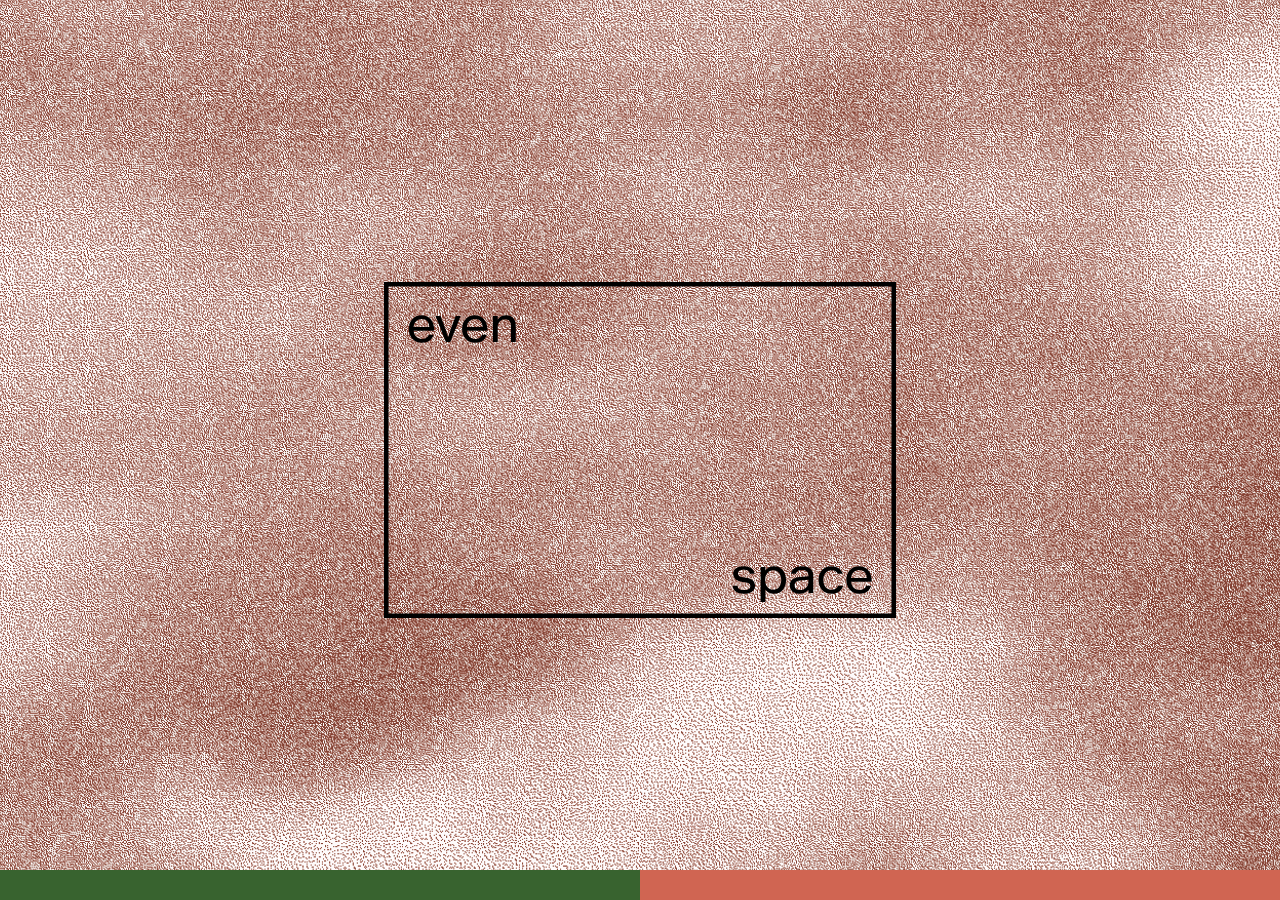
==== index.html @ e9516ac8 "Add IG link" ====
<!DOCTYPE html>
<html lang="en">
<head>
	<meta charset="UTF-8">
	<meta name="viewport" content="width=device-width, initial-scale=1.0">
	<script src="https://ajax.googleapis.com/ajax/libs/jquery/1.11.0/jquery.min.js"></script>
	<script src="parallax.min.js"></script>
	<link rel="stylesheet" href="style.css" />
	<link rel="icon" type="image/png" href="favicon.png" />
	<title>Even Space</title>
</head>
<body>

<div id="site_wrap">

	<section id="main_body">
		<div class="logo">
			<svg width="600" height="394" viewBox="0 0 600 394" fill="none" xmlns="http://www.w3.org/2000/svg">
<g clip-path="url(#clip0_1_125)">
<path d="M600 394H0V0H600V394ZM5.29412 388.707H594.706V5.29254H5.29412V388.707Z" fill="black"/>
<path d="M410.348 99.9493C410.333 99.9026 410.317 99.8637 410.301 99.8248C410.317 99.817 410.325 99.8092 410.34 99.7936C410.371 99.8403 410.403 99.8948 410.434 99.9415C410.403 99.9415 410.379 99.9415 410.348 99.9493Z" fill="#525252"/>
<path d="M405.303 323.653C405.303 323.653 405.311 323.685 405.311 323.701C405.311 323.701 405.303 323.709 405.295 323.717C405.295 323.701 405.287 323.685 405.279 323.669C405.279 323.669 405.295 323.661 405.295 323.653" fill="black"/>
<path d="M133.243 39.988H127.595V70.5671H133.243V53.2193C133.243 47.0447 137.066 43.8104 141.772 43.8104C146.713 43.8104 148.772 46.4566 148.772 51.4552V70.5671H154.419V50.8671C154.419 43.2223 150.301 39.1059 143.243 39.1059C139.125 39.1059 135.301 40.8701 133.243 44.1044V39.988ZM106.507 43.5163C112.39 43.5163 115.331 47.6328 115.566 52.9253H97.1544C97.3897 47.9268 100.625 43.5163 106.507 43.5163ZM114.566 62.0402C114.154 64.1573 111.743 67.0388 106.801 67.0388C100.919 67.0388 97.3897 62.3343 97.1544 57.3358H121.213V56.7477C121.213 54.1602 120.919 51.5728 120.213 49.3381C118.272 43.2223 113.86 39.1059 106.507 39.1059C97.3897 39.1059 91.5073 46.1626 91.5073 55.2775C91.5073 64.3925 97.3896 71.4492 106.801 71.4492C114.448 71.4492 119.272 67.0976 120.625 62.0402H114.566ZM72.4706 70.5671H77.7647L89.8235 39.988H83.9411L78.7058 53.925C77.4117 57.3358 76.1764 61.4522 75.2353 64.6865H75C74.0588 61.4522 72.8235 57.3358 71.5294 53.925L66.2941 39.988H60.4118L72.4706 70.5671ZM44.1029 43.5163C49.9853 43.5163 52.9265 47.6328 53.1618 52.9253H34.75C34.9853 47.9268 38.2206 43.5163 44.1029 43.5163ZM52.1618 62.0402C51.75 64.1573 49.3382 67.0388 44.3971 67.0388C38.5147 67.0388 34.9853 62.3343 34.75 57.3358H58.8088V56.7477C58.8088 54.1602 58.5147 51.5728 57.8088 49.3381C55.8676 43.2223 51.4559 39.1059 44.1029 39.1059C34.9853 39.1059 29.103 46.1626 29.103 55.2775C29.103 64.3925 34.9853 71.4492 44.3971 71.4492C52.0441 71.4492 56.8676 67.0976 58.2206 62.0402H52.1618Z" fill="black"/>
<path d="M556.809 337.546C562.691 337.546 565.632 341.663 565.867 346.955H547.456C547.691 341.957 550.926 337.546 556.809 337.546ZM564.867 356.07C564.456 358.187 562.044 361.069 557.103 361.069C551.22 361.069 547.691 356.364 547.456 351.366H571.514V350.778C571.514 348.19 571.22 345.603 570.514 343.368C568.573 337.252 564.161 333.136 556.809 333.136C547.691 333.136 541.809 340.193 541.809 349.308C541.809 358.422 547.691 365.479 557.103 365.479C564.75 365.479 569.573 361.127 570.926 356.07H564.867ZM532.132 356.07C530.956 358.893 528.603 360.775 524.544 360.775C517.779 360.775 514.897 355.482 514.897 349.308C514.897 343.133 517.779 337.84 524.544 337.84C528.25 337.84 530.603 339.605 531.661 341.957H537.779C535.779 336.664 531.426 333.136 524.544 333.136C514.838 333.136 509.25 340.193 509.25 349.308C509.25 358.422 514.838 365.479 524.544 365.479C531.779 365.479 536.367 361.716 538.073 356.07H532.132ZM482.845 341.957C483.139 339.311 485.551 337.546 490.022 337.546C495.61 337.546 497.375 340.193 497.375 344.309V344.897L486.787 345.779C479.14 346.426 475.551 350.19 475.551 355.482C475.551 362.245 480.845 365.479 487.081 365.479C492.081 365.479 495.61 363.127 497.375 360.775V364.597H503.022V344.309C503.022 341.839 502.492 339.722 501.551 338.134C499.375 334.488 495.081 333.136 490.022 333.136C481.728 333.136 477.61 337.076 477.022 341.957H482.845ZM487.669 361.069C484.139 361.069 481.198 359.599 481.198 355.482C481.198 352.248 483.257 350.248 487.375 349.896L497.375 349.013V351.366C497.375 357.54 492.963 361.069 487.669 361.069ZM446.985 334.018H441.338V375.182H446.985V360.481C448.75 363.421 452.279 365.479 456.985 365.479C466.162 365.479 471.162 358.128 471.162 349.308C471.162 340.487 466.162 333.136 456.985 333.136C452.279 333.136 448.75 335.194 446.985 338.134V334.018ZM446.691 349.308C446.691 343.133 449.926 337.84 456.103 337.84C462.279 337.84 465.514 342.839 465.514 349.308C465.514 355.776 462.279 360.775 456.103 360.775C449.926 360.775 446.691 355.482 446.691 349.308ZM422.89 352.071C426.595 352.601 429.243 353.306 429.243 356.541C429.243 359.363 426.713 361.127 421.89 361.127C417.066 361.127 414.478 359.54 414.36 356.07H408.654C408.831 361.48 413.478 365.479 421.89 365.479C430.301 365.479 434.831 361.716 434.831 356.07C434.831 349.484 430.007 347.485 423.948 346.602L421.125 346.191C417.242 345.603 414.831 344.662 414.831 341.663C414.831 339.31 416.89 337.429 421.772 337.429C426.301 337.429 428.595 339.311 428.713 341.957H434.242C434.007 337.782 430.301 333.136 421.89 333.136C413.478 333.136 409.243 336.899 409.243 342.133C409.243 348.014 413.831 350.719 420.125 351.66L422.89 352.071Z" fill="black"/>
</g>
<defs>
<clipPath id="clip0_1_125">
<rect width="600" height="394" fill="white"/>
</clipPath>
</defs>
</svg>

		</div>

<div id="pattern_grey" class="pattern"></div>
<div id="pattern_red" class="pattern"></div>
	</section>

	<section id="text_section">
		<div class="container">
			<div class="top">
				<p><i>Even Space</i> is an architectural design practice that merges a personal, collaborative approach to design with open-ended creative exploration. <i>Even Space</i> uses its experience, methodology, and warmth to guide clients through design problems: creating unique and rewarding outcomes, seeing each project as an opportunity to create an unexpected result.</p>
				<p>For project inquiries or just to say hello, please drop us a note at <a href="info@evenspace.com">info@evenspace.com</a>.</p>
			</div>
			<div class="bottom">
				<div>
					<p>Even Space Studio<br/>478 25th Street<br/>Oakland, CA 94612</p>
				</div>
				<div>
					<p><a href="https://www.instagram.com/even.space/" target="_blank">Instagram</a></p>
				</div>
			</div>
		</div>
	</section>

</div>

	<a id="bottom_bar" href="#text_section" onClick="smoothScroll();">
		<div></div>
		<div></div>
	</a>
	<script>
		function smoothScroll(){
			event.preventDefault();
		    document.querySelector('#text_section').scrollIntoView({
		        behavior: 'smooth'
		    });
		}
	</script>
</body>
</html>
---- style.css ----
/*
  1. Use a more-intuitive box-sizing model.
*/
*, *::before, *::after {
  box-sizing: border-box;
}
/*
  2. Remove default margin
*/
* {
  margin: 0;
}
/*
  Typographic tweaks!
  3. Add accessible line-height
  4. Improve text rendering
*/
body {
  line-height: 1.5;
  -webkit-font-smoothing: antialiased;
}
/*
  5. Improve media defaults
*/
img, picture, video, canvas, svg {
  display: block;
  max-width: 100%;
}
/*
  6. Remove built-in form typography styles
*/
input, button, textarea, select {
  font: inherit;
}
/*
  7. Avoid text overflows
*/
p, h1, h2, h3, h4, h5, h6 {
  overflow-wrap: break-word;
}
/*
  8. Create a root stacking context
*/
#root, #__next {
  isolation: isolate;
}

@font-face {
  font-family: "RiformaLLTrialWeb-Heavy";
  src: url("fonts/RiformaLLTrialWeb-Heavy.woff2") format("woff2");
}

@font-face {
  font-family: "RiformaLLTrialWeb-Italic";
  src: url("fonts/RiformaLLTrialWeb-Italic.woff2") format("woff2");
}

@font-face {
  font-family: "RiformaLLTrialWeb-Light";
  src: url("fonts/RiformaLLTrialWeb-Light.woff2") format("woff2");
}

@font-face {
  font-family: "RiformaLLTrialWeb-BoldItalic";
  src: url("fonts/RiformaLLTrialWeb-BoldItalic.woff2") format("woff2");
}

@font-face {
  font-family: "RiformaLLTrialWeb-MediumItalic";
  src: url("fonts/RiformaLLTrialWeb-MediumItalic.woff2") format("woff2");
}

@font-face {
  font-family: "RiformaLLTrialWeb-Medium";
  src: url("fonts/RiformaLLTrialWeb-Medium.woff2") format("woff2");
}

@font-face {
  font-family: "RiformaLLTrialWeb-Bold";
  src: url("fonts/RiformaLLTrialWeb-Bold.woff2") format("woff2");
}

@font-face {
  font-family: "RiformaLLTrialWeb-Regular";
  src: url("fonts/RiformaLLTrialWeb-Regular.woff2") format("woff2");
}

@font-face {
  font-family: "RiformaLLTrialWeb-HeavyItalic";
  src: url("fonts/RiformaLLTrialWeb-HeavyItalic.woff2") format("woff2");
}

@font-face {
  font-family: "RiformaLLTrialWeb-LightItalic";
  src: url("fonts/RiformaLLTrialWeb-LightItalic.woff2") format("woff2");
}

body {
font-family: "RiformaLLTrialWeb-Regular";
}

#site_wrap {
  position: absolute;
  top: 0;
  left: 0;
  width: 100%;
  height: 100svh;
  overflow: auto;
}
#main_body {
  height: 200svh;
}
@media screen and (max-width: 1000px) {
  #main_body {
    height: 150svh;
  }
}

#main_body .logo {
  height: 100svh;
  position: relative;
  position: sticky;
  top: 0;
  z-index: 10;
}

#main_body .logo svg {
  width: 40vw;
  height: auto;
  position: absolute;
  top: 50%;
  left: 50%;
  transform: translate(-50%,-50%);
}

@media screen and (max-width: 1000px) {
  #main_body .logo svg {
    width: 70vw;
  }
}

.pattern {
  position: fixed;
  top: -30%;
  left: -30%;
  width: 160%;
  height: 160%;
  z-index: 0;
  background-size: cover;
  background-position: center;

}

#pattern_grey {
  background-image: url(pattern-grey.png);
  animation: sway 80s linear infinite reverse;

}

#pattern_red {
  background-image: url(pattern-red.png);
  animation: sway 100s linear infinite;
    mix-blend-mode: multiply;
  
}

@keyframes sway {
  0% {
    transform: rotate(0deg);
  }
  33.33% {
    transform: translate(10%,10%) rotate(5deg);
  }
  66.66% {
    transform: translate(5%,-10%) rotate(0deg);
  }
  100% {
    transform: translate(-10%,-10%) rotate(-5deg);
  }
}

#text_section {
  background-color: #838569;
  padding: 50px 0px 250px;
  position: relative;
  z-index: 21;
}

@media screen and (max-width: 1000px) {
  #text_section {
    padding: 30px 0px 150px;
  }
}

#text_section .container {
  width: 80%;
  max-width:1270px;
  margin: 0 auto;
}

@media screen and (max-width: 1000px) {
  #text_section .container {
    width: 100%;
    padding: 0px 30px;
  }
}

#text_section .top {
  font-size: 38px;
  line-height: 45px;
}



@media screen and (max-width: 1000px) {
  #text_section .top {
    font-size: 20px;
    line-height: 24px;
  }
}

#text_section p {
  margin-bottom: 45px;
}

#text_section p:last-child {
  margin-bottom: 0;
}

#text_section .bottom {
  margin-top: 60px;
  display: grid;
  grid-template-columns: repeat(2,1fr);
  font-size: 24px;
  line-height: 28px;
}

@media screen and (max-width: 1000px) {
  #text_section .bottom {
    margin-top: 30px;
    font-size: 15px;
    line-height: 18px;
  }
}

#bottom_bar {
  position: fixed;
  bottom: 0;
  left: 0;
  width: 100%;
  display: grid;
  grid-template-columns: repeat(2, 1fr);
  z-index: 50;
  cursor: pointer;
}

#bottom_bar div:first-child {
  background: #38632F;
  height: 30px;
  cursor: pointer;
}

#bottom_bar div:last-child {
  background: #D06552;
  height: 30px;
  cursor: pointer;
}

a {
  color: inherit;
}
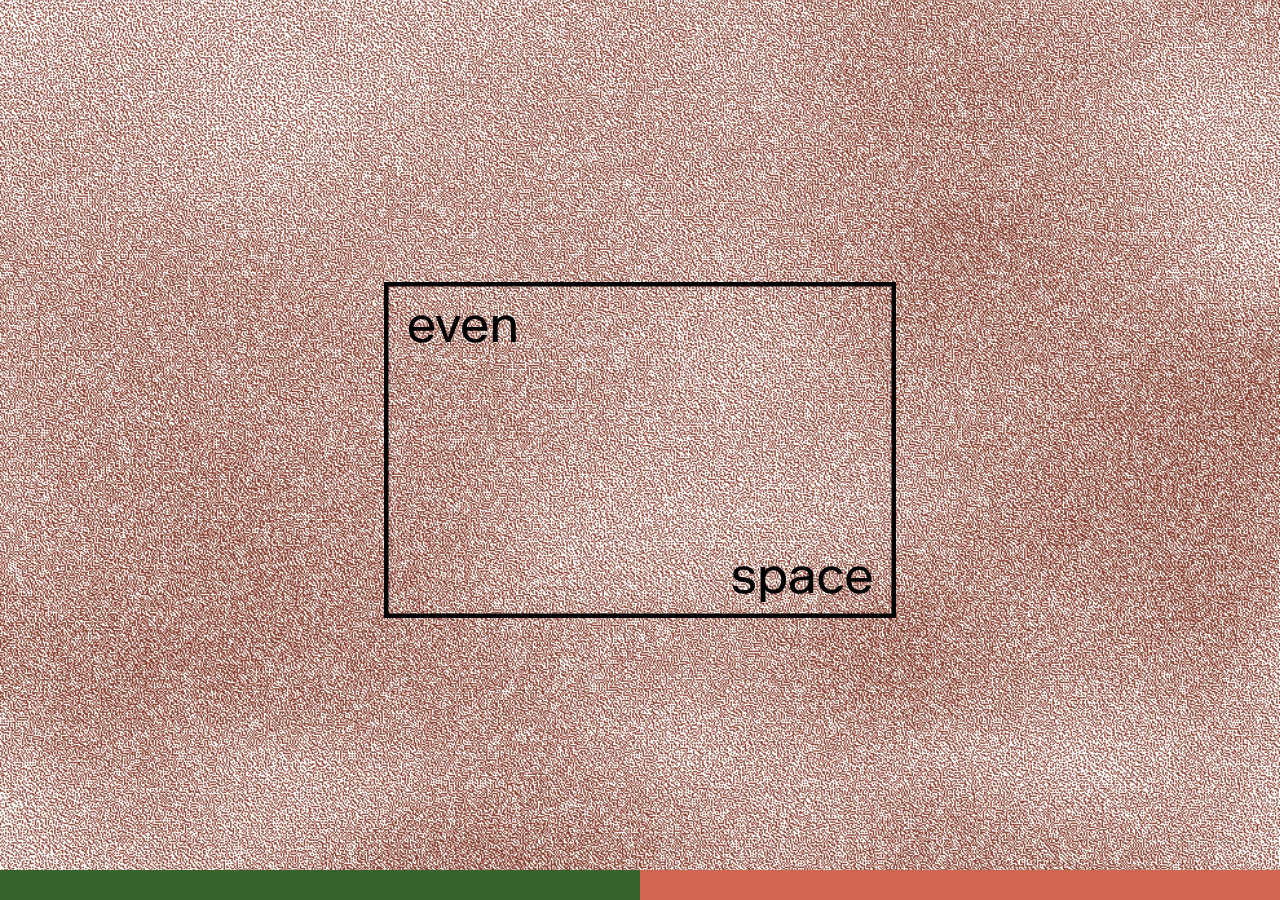
==== commit db1dc9bd: "Fix smooth scroll" ====
--- a/index.html
+++ b/index.html
@@ -55,17 +55,19 @@
 
 </div>
 
-	<a id="bottom_bar" href="#text_section" onClick="smoothScroll();">
+	<a id="bottom_bar" href="#text_section">
 		<div></div>
 		<div></div>
 	</a>
 	<script>
-		function smoothScroll(){
-			event.preventDefault();
-		    document.querySelector('#text_section').scrollIntoView({
-		        behavior: 'smooth'
-		    });
-		}
+		$(document).ready(function(){
+			$("#bottom_bar").click(function() {
+				event.preventDefault();
+			    $('#site_wrap').animate({
+			        scrollTop: $("#text_section").offset().top
+			    }, 800);
+			});
+		})
 	</script>
 </body>
 </html>
--- a/style.css
+++ b/style.css
@@ -105,7 +105,8 @@
   left: 0;
   width: 100%;
   height: 100svh;
-  overflow: auto;
+  overflow-x: hidden;
+  overflow-y: auto;
 }
 #main_body {
   height: 200svh;
@@ -140,15 +141,20 @@
 }
 
 .pattern {
-  position: fixed;
+  position: absolute;
   top: -30%;
   left: -30%;
   width: 160%;
-  height: 160%;
+  height: 300%;
   z-index: 0;
   background-size: cover;
   background-position: center;
 
+}
+@media screen and (max-width: 1000px) {
+  .pattern {
+    height: 240%;
+  }
 }
 
 #pattern_grey {
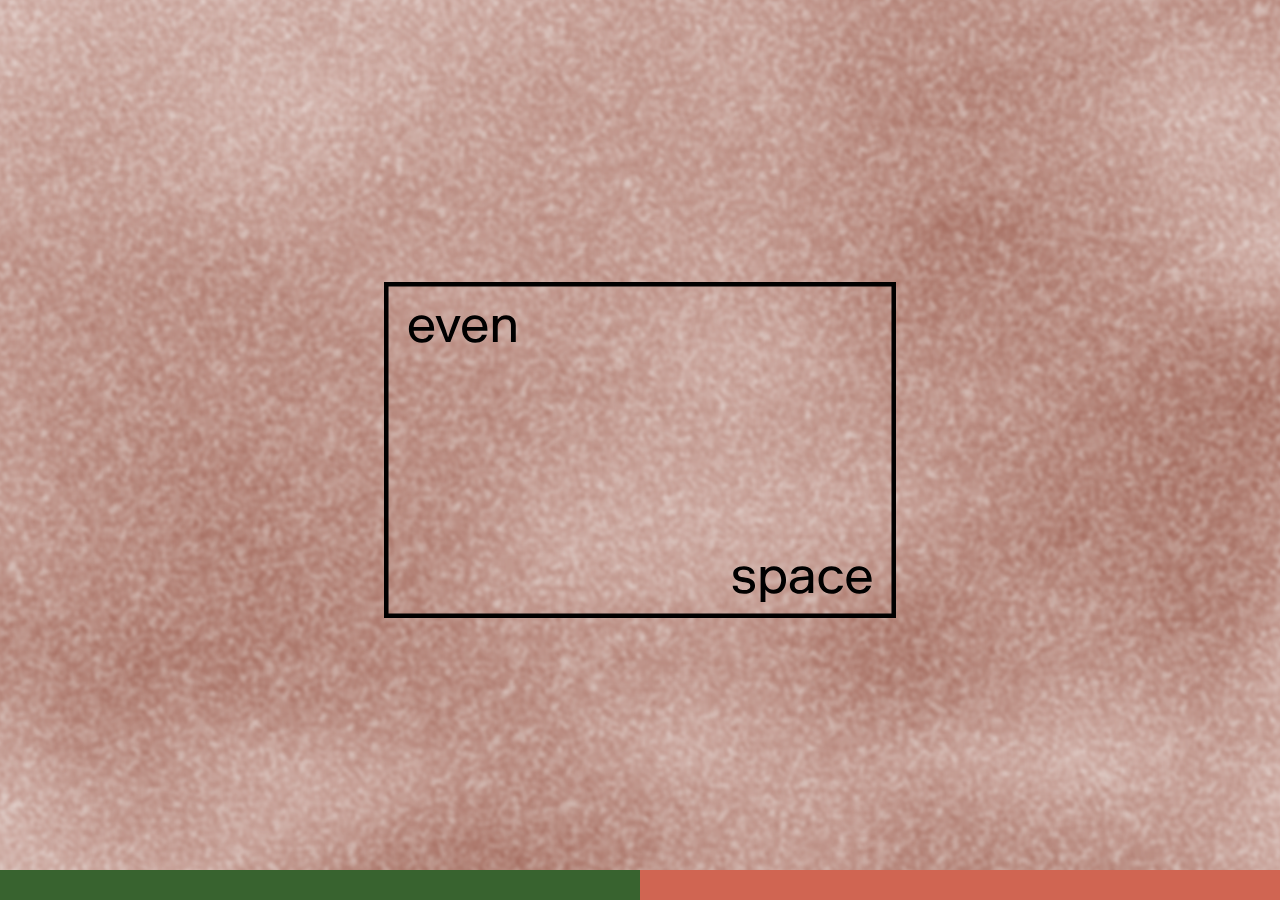
==== commit 313d6b66: "fix scroll" ====
--- a/index.html
+++ b/index.html
@@ -64,7 +64,7 @@
 			$("#bottom_bar").click(function() {
 				event.preventDefault();
 			    $('#site_wrap').animate({
-			        scrollTop: $("#text_section").offset().top
+			        scrollTop: $("#main_body").height()
 			    }, 800);
 			});
 		})
--- a/style.css
+++ b/style.css
@@ -149,6 +149,7 @@
   z-index: 0;
   background-size: cover;
   background-position: center;
+  filter: blur(2px);
 
 }
 @media screen and (max-width: 1000px) {
@@ -165,7 +166,7 @@
 
 #pattern_red {
   background-image: url(pattern-red.png);
-  animation: sway 100s linear infinite;
+  animation: sway 140s linear infinite;
     mix-blend-mode: multiply;
   
 }
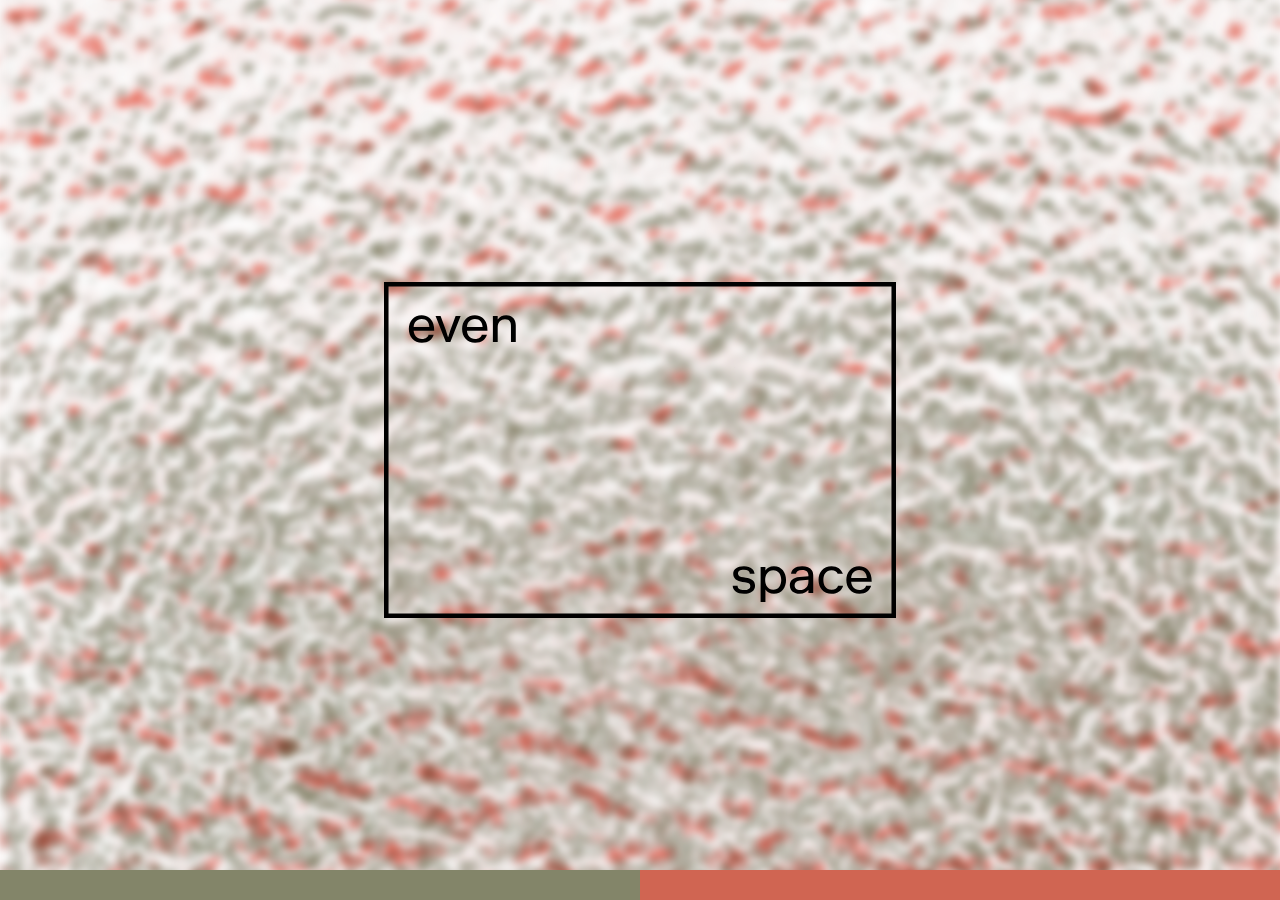
==== commit 47032754: "amends" ====
--- a/index.html
+++ b/index.html
@@ -34,6 +34,12 @@
 
 <div id="pattern_grey" class="pattern"></div>
 <div id="pattern_red" class="pattern"></div>
+
+<a id="bottom_bar" href="#text_section">
+		<div></div>
+		<div></div>
+	</a>
+	
 	</section>
 
 	<section id="text_section">
@@ -55,10 +61,7 @@
 
 </div>
 
-	<a id="bottom_bar" href="#text_section">
-		<div></div>
-		<div></div>
-	</a>
+	
 	<script>
 		$(document).ready(function(){
 			$("#bottom_bar").click(function() {
--- a/style.css
+++ b/style.css
@@ -145,11 +145,11 @@
   top: -30%;
   left: -30%;
   width: 160%;
-  height: 300%;
+  height: 240%;
   z-index: 0;
   background-size: cover;
   background-position: center;
-  filter: blur(2px);
+  filter: blur(4px);
 
 }
 @media screen and (max-width: 1000px) {
@@ -159,13 +159,17 @@
 }
 
 #pattern_grey {
-  background-image: url(pattern-grey.png);
-  animation: sway 80s linear infinite reverse;
+  background-image: url(pattern-grey2.png);
+  animation: sway-up-down 80s linear infinite reverse;
+   width: 100%;
+   left: 0;
+   height: 200%;
+
 
 }
 
 #pattern_red {
-  background-image: url(pattern-red.png);
+  background-image: url(pattern-red2.png);
   animation: sway 140s linear infinite;
     mix-blend-mode: multiply;
   
@@ -173,7 +177,7 @@
 
 @keyframes sway {
   0% {
-    transform: rotate(0deg);
+    transform: translate(0%,0%) rotate(0deg);
   }
   33.33% {
     transform: translate(10%,10%) rotate(5deg);
@@ -186,11 +190,24 @@
   }
 }
 
+@keyframes sway-up-down {
+  0% {
+    transform: translate(0%,0%);
+  }
+  50% {
+    transform: translate(0%,40%);
+  }
+  100% {
+    transform: translate(0%,0%);
+  }
+}
+
 #text_section {
   background-color: #838569;
-  padding: 50px 0px 250px;
+  padding: 50px 0px 100px;
   position: relative;
   z-index: 21;
+  margin-top: -30px;
 }
 
 @media screen and (max-width: 1000px) {
@@ -250,10 +267,16 @@
   }
 }
 
+#bottom_bar_wrap {
+  height: 100svh;
+  background: rgba(yellow,.3);
+}
+
 #bottom_bar {
-  position: fixed;
-  bottom: 0;
-  left: 0;
+  position: sticky;
+  display: block;
+  top: calc(100svh - 0px);
+  transform: translate(0px,-30px);
   width: 100%;
   display: grid;
   grid-template-columns: repeat(2, 1fr);
@@ -262,7 +285,7 @@
 }
 
 #bottom_bar div:first-child {
-  background: #38632F;
+  background: #838569;
   height: 30px;
   cursor: pointer;
 }
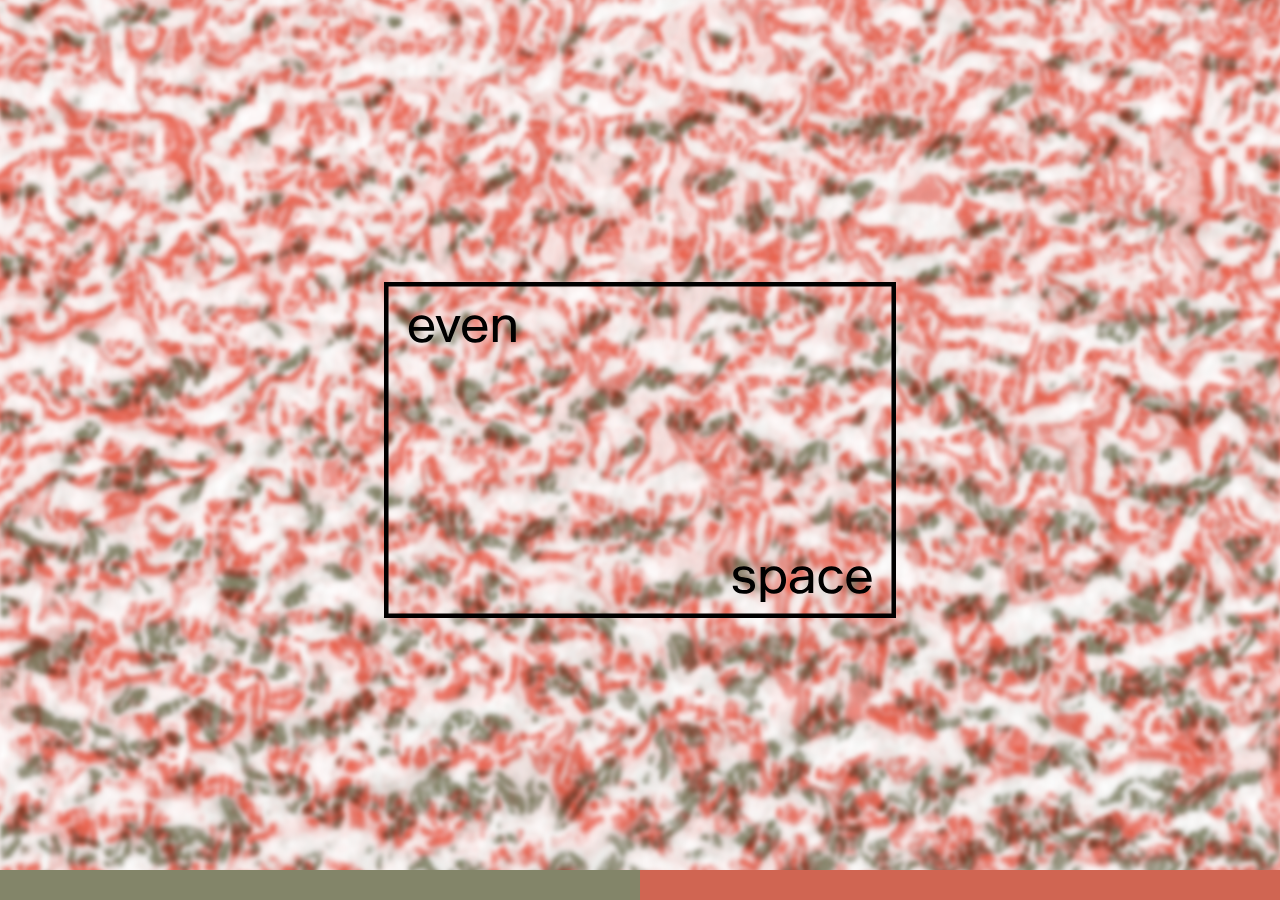
==== commit 89c3c97c: "updates" ====
--- a/index.html
+++ b/index.html
@@ -4,10 +4,10 @@
 	<meta charset="UTF-8">
 	<meta name="viewport" content="width=device-width, initial-scale=1.0">
 	<script src="https://ajax.googleapis.com/ajax/libs/jquery/1.11.0/jquery.min.js"></script>
-	<script src="parallax.min.js"></script>
 	<link rel="stylesheet" href="style.css" />
 	<link rel="icon" type="image/png" href="favicon.png" />
 	<title>Even Space</title>
+	
 </head>
 <body>
 
@@ -61,6 +61,8 @@
 
 </div>
 
+
+
 	
 	<script>
 		$(document).ready(function(){
@@ -70,7 +72,9 @@
 			        scrollTop: $("#main_body").height()
 			    }, 800);
 			});
-		})
+		});
+
 	</script>
+
 </body>
 </html>
--- a/style.css
+++ b/style.css
@@ -108,8 +108,18 @@
   overflow-x: hidden;
   overflow-y: auto;
 }
+#site_wrap::-webkit-scrollbar {
+  display: none;
+}
+
+/* Hide scrollbar for IE, Edge and Firefox */
+#site_wrap {
+  -ms-overflow-style: none;  /* IE and Edge */
+  scrollbar-width: none;  /* Firefox */
+}
 #main_body {
   height: 200svh;
+  contain: paint;
 }
 @media screen and (max-width: 1000px) {
   #main_body {
@@ -149,7 +159,7 @@
   z-index: 0;
   background-size: cover;
   background-position: center;
-  filter: blur(4px);
+  filter: blur(2px);
 
 }
 @media screen and (max-width: 1000px) {
@@ -160,10 +170,10 @@
 
 #pattern_grey {
   background-image: url(pattern-grey2.png);
-  animation: sway-up-down 80s linear infinite reverse;
+  /*animation: sway-up-down 80s linear infinite reverse;*/
    width: 100%;
    left: 0;
-   height: 200%;
+   height: 230%;
 
 
 }
@@ -195,7 +205,7 @@
     transform: translate(0%,0%);
   }
   50% {
-    transform: translate(0%,40%);
+    transform: translate(0%,30%);
   }
   100% {
     transform: translate(0%,0%);
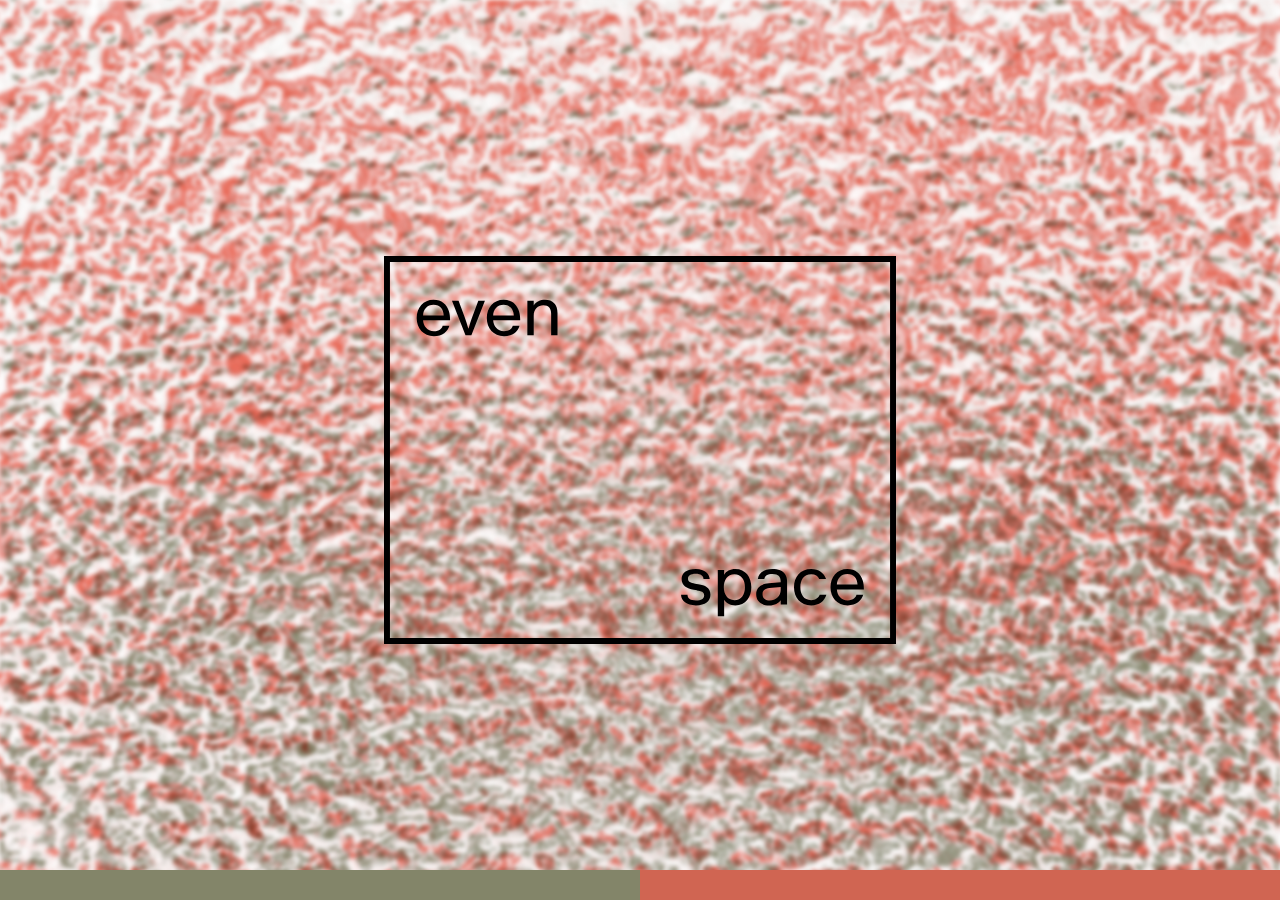
==== commit d0192bfb: "new animation style" ====
--- a/index.html
+++ b/index.html
@@ -4,6 +4,7 @@
 	<meta charset="UTF-8">
 	<meta name="viewport" content="width=device-width, initial-scale=1.0">
 	<script src="https://ajax.googleapis.com/ajax/libs/jquery/1.11.0/jquery.min.js"></script>
+	<script src="gsap.js"></script>
 	<link rel="stylesheet" href="style.css" />
 	<link rel="icon" type="image/png" href="favicon.png" />
 	<title>Even Space</title>
@@ -13,36 +14,21 @@
 
 <div id="site_wrap">
 
-	<section id="main_body">
-		<div class="logo">
-			<svg width="600" height="394" viewBox="0 0 600 394" fill="none" xmlns="http://www.w3.org/2000/svg">
-<g clip-path="url(#clip0_1_125)">
-<path d="M600 394H0V0H600V394ZM5.29412 388.707H594.706V5.29254H5.29412V388.707Z" fill="black"/>
-<path d="M410.348 99.9493C410.333 99.9026 410.317 99.8637 410.301 99.8248C410.317 99.817 410.325 99.8092 410.34 99.7936C410.371 99.8403 410.403 99.8948 410.434 99.9415C410.403 99.9415 410.379 99.9415 410.348 99.9493Z" fill="#525252"/>
-<path d="M405.303 323.653C405.303 323.653 405.311 323.685 405.311 323.701C405.311 323.701 405.303 323.709 405.295 323.717C405.295 323.701 405.287 323.685 405.279 323.669C405.279 323.669 405.295 323.661 405.295 323.653" fill="black"/>
-<path d="M133.243 39.988H127.595V70.5671H133.243V53.2193C133.243 47.0447 137.066 43.8104 141.772 43.8104C146.713 43.8104 148.772 46.4566 148.772 51.4552V70.5671H154.419V50.8671C154.419 43.2223 150.301 39.1059 143.243 39.1059C139.125 39.1059 135.301 40.8701 133.243 44.1044V39.988ZM106.507 43.5163C112.39 43.5163 115.331 47.6328 115.566 52.9253H97.1544C97.3897 47.9268 100.625 43.5163 106.507 43.5163ZM114.566 62.0402C114.154 64.1573 111.743 67.0388 106.801 67.0388C100.919 67.0388 97.3897 62.3343 97.1544 57.3358H121.213V56.7477C121.213 54.1602 120.919 51.5728 120.213 49.3381C118.272 43.2223 113.86 39.1059 106.507 39.1059C97.3897 39.1059 91.5073 46.1626 91.5073 55.2775C91.5073 64.3925 97.3896 71.4492 106.801 71.4492C114.448 71.4492 119.272 67.0976 120.625 62.0402H114.566ZM72.4706 70.5671H77.7647L89.8235 39.988H83.9411L78.7058 53.925C77.4117 57.3358 76.1764 61.4522 75.2353 64.6865H75C74.0588 61.4522 72.8235 57.3358 71.5294 53.925L66.2941 39.988H60.4118L72.4706 70.5671ZM44.1029 43.5163C49.9853 43.5163 52.9265 47.6328 53.1618 52.9253H34.75C34.9853 47.9268 38.2206 43.5163 44.1029 43.5163ZM52.1618 62.0402C51.75 64.1573 49.3382 67.0388 44.3971 67.0388C38.5147 67.0388 34.9853 62.3343 34.75 57.3358H58.8088V56.7477C58.8088 54.1602 58.5147 51.5728 57.8088 49.3381C55.8676 43.2223 51.4559 39.1059 44.1029 39.1059C34.9853 39.1059 29.103 46.1626 29.103 55.2775C29.103 64.3925 34.9853 71.4492 44.3971 71.4492C52.0441 71.4492 56.8676 67.0976 58.2206 62.0402H52.1618Z" fill="black"/>
-<path d="M556.809 337.546C562.691 337.546 565.632 341.663 565.867 346.955H547.456C547.691 341.957 550.926 337.546 556.809 337.546ZM564.867 356.07C564.456 358.187 562.044 361.069 557.103 361.069C551.22 361.069 547.691 356.364 547.456 351.366H571.514V350.778C571.514 348.19 571.22 345.603 570.514 343.368C568.573 337.252 564.161 333.136 556.809 333.136C547.691 333.136 541.809 340.193 541.809 349.308C541.809 358.422 547.691 365.479 557.103 365.479C564.75 365.479 569.573 361.127 570.926 356.07H564.867ZM532.132 356.07C530.956 358.893 528.603 360.775 524.544 360.775C517.779 360.775 514.897 355.482 514.897 349.308C514.897 343.133 517.779 337.84 524.544 337.84C528.25 337.84 530.603 339.605 531.661 341.957H537.779C535.779 336.664 531.426 333.136 524.544 333.136C514.838 333.136 509.25 340.193 509.25 349.308C509.25 358.422 514.838 365.479 524.544 365.479C531.779 365.479 536.367 361.716 538.073 356.07H532.132ZM482.845 341.957C483.139 339.311 485.551 337.546 490.022 337.546C495.61 337.546 497.375 340.193 497.375 344.309V344.897L486.787 345.779C479.14 346.426 475.551 350.19 475.551 355.482C475.551 362.245 480.845 365.479 487.081 365.479C492.081 365.479 495.61 363.127 497.375 360.775V364.597H503.022V344.309C503.022 341.839 502.492 339.722 501.551 338.134C499.375 334.488 495.081 333.136 490.022 333.136C481.728 333.136 477.61 337.076 477.022 341.957H482.845ZM487.669 361.069C484.139 361.069 481.198 359.599 481.198 355.482C481.198 352.248 483.257 350.248 487.375 349.896L497.375 349.013V351.366C497.375 357.54 492.963 361.069 487.669 361.069ZM446.985 334.018H441.338V375.182H446.985V360.481C448.75 363.421 452.279 365.479 456.985 365.479C466.162 365.479 471.162 358.128 471.162 349.308C471.162 340.487 466.162 333.136 456.985 333.136C452.279 333.136 448.75 335.194 446.985 338.134V334.018ZM446.691 349.308C446.691 343.133 449.926 337.84 456.103 337.84C462.279 337.84 465.514 342.839 465.514 349.308C465.514 355.776 462.279 360.775 456.103 360.775C449.926 360.775 446.691 355.482 446.691 349.308ZM422.89 352.071C426.595 352.601 429.243 353.306 429.243 356.541C429.243 359.363 426.713 361.127 421.89 361.127C417.066 361.127 414.478 359.54 414.36 356.07H408.654C408.831 361.48 413.478 365.479 421.89 365.479C430.301 365.479 434.831 361.716 434.831 356.07C434.831 349.484 430.007 347.485 423.948 346.602L421.125 346.191C417.242 345.603 414.831 344.662 414.831 341.663C414.831 339.31 416.89 337.429 421.772 337.429C426.301 337.429 428.595 339.311 428.713 341.957H434.242C434.007 337.782 430.301 333.136 421.89 333.136C413.478 333.136 409.243 336.899 409.243 342.133C409.243 348.014 413.831 350.719 420.125 351.66L422.89 352.071Z" fill="black"/>
-</g>
-<defs>
-<clipPath id="clip0_1_125">
-<rect width="600" height="394" fill="white"/>
-</clipPath>
-</defs>
-</svg>
+<section id="main_body">
 
+	
+<div class="logo">
+	<svg viewBox="0 0 62 47"><path class="cls-1" d="m62,47H0V0h62v47Zm-61.28-.72h60.56V.72H.72v45.56Z"/><path class="cls-1" d="m35.42,8.06s0-.01,0-.02c0,0,0,0,0,0,0,0,0,.01.01.02,0,0,0,0-.01,0"/><polyline class="cls-1" points="54.74 37.42 54.74 37.43 54.74 37.43 54.74 37.43 54.74 37.42"/><path class="cls-1" d="m18.13,5.44h-.77v4.16h.77v-2.36c0-.84.52-1.28,1.16-1.28.67,0,.95.36.95,1.04v2.6h.77v-2.68c0-1.04-.56-1.6-1.52-1.6-.56,0-1.08.24-1.36.68v-.56Zm-3.64.48c.8,0,1.2.56,1.23,1.28h-2.5c.03-.68.47-1.28,1.27-1.28m1.1,2.52c-.06.29-.38.68-1.06.68-.8,0-1.28-.64-1.31-1.32h3.27v-.08c0-.35-.04-.7-.14-1.01-.26-.83-.86-1.39-1.86-1.39-1.24,0-2.04.96-2.04,2.2s.8,2.2,2.08,2.2c1.04,0,1.7-.59,1.88-1.28h-.82Zm-5.73,1.16h.72l1.64-4.16h-.8l-.71,1.9c-.18.46-.34,1.02-.47,1.46h-.03c-.13-.44-.3-1-.47-1.46l-.71-1.9h-.8l1.64,4.16Zm-3.86-3.68c.8,0,1.2.56,1.23,1.28h-2.5c.03-.68.47-1.28,1.27-1.28m1.1,2.52c-.06.29-.38.68-1.06.68-.8,0-1.28-.64-1.31-1.32h3.27v-.08c0-.35-.04-.7-.14-1.01-.26-.83-.86-1.39-1.86-1.39-1.24,0-2.04.96-2.04,2.2s.8,2.2,2.08,2.2c1.04,0,1.7-.59,1.88-1.28h-.82Z"/><path class="cls-1" d="m56.11,38.52c.8,0,1.2.56,1.23,1.28h-2.5c.03-.68.47-1.28,1.27-1.28m1.1,2.52c-.06.29-.38.68-1.06.68-.8,0-1.28-.64-1.31-1.32h3.27v-.08c0-.35-.04-.7-.14-1.01-.26-.83-.86-1.39-1.86-1.39-1.24,0-2.04.96-2.04,2.2s.8,2.2,2.08,2.2c1.04,0,1.7-.59,1.88-1.28h-.82Zm-4.45,0c-.16.38-.48.64-1.03.64-.92,0-1.31-.72-1.31-1.56s.39-1.56,1.31-1.56c.5,0,.82.24.97.56h.83c-.27-.72-.86-1.2-1.8-1.2-1.32,0-2.08.96-2.08,2.2s.76,2.2,2.08,2.2c.98,0,1.61-.51,1.84-1.28h-.81Zm-6.7-1.92c.04-.36.37-.6.98-.6.76,0,1,.36,1,.92v.08l-1.44.12c-1.04.09-1.53.6-1.53,1.32,0,.92.72,1.36,1.57,1.36.68,0,1.16-.32,1.4-.64v.52h.77v-2.76c0-.34-.07-.62-.2-.84-.3-.5-.88-.68-1.57-.68-1.13,0-1.69.54-1.77,1.2h.79Zm.66,2.6c-.48,0-.88-.2-.88-.76,0-.44.28-.71.84-.76l1.36-.12v.32c0,.84-.6,1.32-1.32,1.32m-5.53-3.68h-.77v5.6h.77v-2c.24.4.72.68,1.36.68,1.25,0,1.93-1,1.93-2.2s-.68-2.2-1.93-2.2c-.64,0-1.12.28-1.36.68v-.56Zm-.04,2.08c0-.84.44-1.56,1.28-1.56s1.28.68,1.28,1.56-.44,1.56-1.28,1.56-1.28-.72-1.28-1.56m-3.24.38c.5.07.86.17.86.61,0,.38-.34.62-1,.62s-1.01-.22-1.02-.69h-.78c.02.74.66,1.28,1.8,1.28s1.76-.51,1.76-1.28c0-.9-.66-1.17-1.48-1.29l-.38-.06c-.53-.08-.86-.21-.86-.62,0-.32.28-.58.94-.58.62,0,.93.26.94.62h.75c-.03-.57-.54-1.2-1.68-1.2s-1.72.51-1.72,1.22c0,.8.62,1.17,1.48,1.3l.38.06Z"/></svg>
+</div>
+
+
+</section>
+
+<section id="text_section">
+		<div id="bottom_bar_clone">
+			<div></div>
+			<div></div>
 		</div>
-
-<div id="pattern_grey" class="pattern"></div>
-<div id="pattern_red" class="pattern"></div>
-
-<a id="bottom_bar" href="#text_section">
-		<div></div>
-		<div></div>
-	</a>
-	
-	</section>
-
-	<section id="text_section">
 		<div class="container">
 			<div class="top">
 				<p><i>Even Space</i> is an architectural design practice that merges a personal, collaborative approach to design with open-ended creative exploration. <i>Even Space</i> uses its experience, methodology, and warmth to guide clients through design problems: creating unique and rewarding outcomes, seeing each project as an opportunity to create an unexpected result.</p>
@@ -59,6 +45,36 @@
 		</div>
 	</section>
 
+<div id="container">
+	<div class="si-item">
+		<figure class="js si-wrap desktop">
+			<picture class="si-pic">
+				<img class="si" src="pattern-grey2.png" data-image-loading-animation>
+			</picture>
+		</figure>
+	</div>
+	<div class="si-item">
+		<figure class="js si-wrap desktop">
+			<picture class="si-pic">
+				<img class="si" src="pattern-grey2.png" data-image-loading-animation>
+			</picture>
+		</figure>
+	</div>
+</div>
+
+<div id="pattern_red_new"></div>
+
+
+
+	<a id="bottom_bar" href="#text_section">
+		<div></div>
+		<div></div>
+	</a>
+	
+
+
+	
+
 </div>
 
 
@@ -72,6 +88,28 @@
 			        scrollTop: $("#main_body").height()
 			    }, 800);
 			});
+
+			//Homepage GSAP Loop
+			function homePageGsapLoop() {
+				const loop = verticalLoop("#container .si-item", {
+					repeat: -1,
+					center: true,
+					speed: .2
+				});
+				let slow = gsap.to(loop, {timeScale: 0.6, duration: .7});
+				loop.timeScale(0.6);
+				
+				Observer.create({
+					target: "body",
+					type: "pointer,touch,wheel",
+					wheelSpeed: -.2,
+					onChange: self => {
+						loop.timeScale(Math.abs(self.deltaX) > Math.abs(self.deltaY) ? -self.deltaX : -self.deltaY);
+						slow.invalidate().restart();
+					}
+				});
+			}
+			homePageGsapLoop();
 		});
 
 	</script>
--- a/style.css
+++ b/style.css
@@ -114,12 +114,14 @@
 
 /* Hide scrollbar for IE, Edge and Firefox */
 #site_wrap {
-  -ms-overflow-style: none;  /* IE and Edge */
+  ms-overflow-style: none;  /* IE and Edge */
   scrollbar-width: none;  /* Firefox */
 }
 #main_body {
-  height: 200svh;
+  height: 300svh;
   contain: paint;
+  position: relative;
+  z-index: 50;
 }
 @media screen and (max-width: 1000px) {
   #main_body {
@@ -133,6 +135,7 @@
   position: sticky;
   top: 0;
   z-index: 10;
+  color: black;
 }
 
 #main_body .logo svg {
@@ -142,6 +145,7 @@
   top: 50%;
   left: 50%;
   transform: translate(-50%,-50%);
+  fill: currentColor;
 }
 
 @media screen and (max-width: 1000px) {
@@ -214,15 +218,14 @@
 
 #text_section {
   background-color: #838569;
-  padding: 50px 0px 100px;
+  padding: 70px 0px 100px;
   position: relative;
-  z-index: 21;
-  margin-top: -30px;
+  z-index: 51;
 }
 
 @media screen and (max-width: 1000px) {
   #text_section {
-    padding: 30px 0px 150px;
+    padding: 60px 0px 150px;
   }
 }
 
@@ -277,16 +280,12 @@
   }
 }
 
-#bottom_bar_wrap {
-  height: 100svh;
-  background: rgba(yellow,.3);
-}
+
 
 #bottom_bar {
-  position: sticky;
+  position: fixed;
   display: block;
-  top: calc(100svh - 0px);
-  transform: translate(0px,-30px);
+  bottom: 0;
   width: 100%;
   display: grid;
   grid-template-columns: repeat(2, 1fr);
@@ -294,13 +293,24 @@
   cursor: pointer;
 }
 
-#bottom_bar div:first-child {
+#bottom_bar_clone {
+  width: 100%;
+  display: grid;
+  grid-template-columns: repeat(2, 1fr);
+  cursor: pointer;
+  position: absolute;
+  top: 0;
+  left: 0;
+
+}
+
+#bottom_bar div:first-child, #bottom_bar_clone div:first-child {
   background: #838569;
   height: 30px;
   cursor: pointer;
 }
 
-#bottom_bar div:last-child {
+#bottom_bar div:last-child, #bottom_bar_clone div:last-child {
   background: #D06552;
   height: 30px;
   cursor: pointer;
@@ -309,3 +319,62 @@
 a {
   color: inherit;
 }
+
+/* New Animations */
+#container {
+width: 100%;
+height: 100vh;
+height: 100dvh;
+overflow: hidden;
+position: fixed;
+top: 0;
+left: 0;
+pointer-events: none;
+}
+.homepage_gallery {
+  overflow: hidden;
+  position: relative;
+  background: $black;
+  position: fixed;
+  top: 0;
+  bottom: 0;
+  width: 100%;
+  left: 0;
+  color: $white;
+}
+figure {
+  margin: 0px;
+  line-height: 0px;
+  animation: fade-in 1s ease;
+  filter: blur(2px);
+}
+.si {
+  width: 100%; 
+  height: 150vh; 
+}
+
+#pattern_red_new {
+  position: fixed;
+  top: 0;
+  left: -10vw;
+  width: 120vw;
+  height: 100%;
+  background-image: url('pattern-red2.png');
+  background-size: cover;
+  mix-blend-mode: multiply;
+  animation: text-wave 40s ease-in-out infinite;
+  pointer-events: none;
+  filter: blur(2px);
+}
+
+@keyframes text-wave {
+  0% {
+    transform: translate(0px,0px);
+  }
+  50% {
+    transform: translate(8%,0px)
+  }
+  100% {
+    transform: translate(0px,0px);
+  }
+}
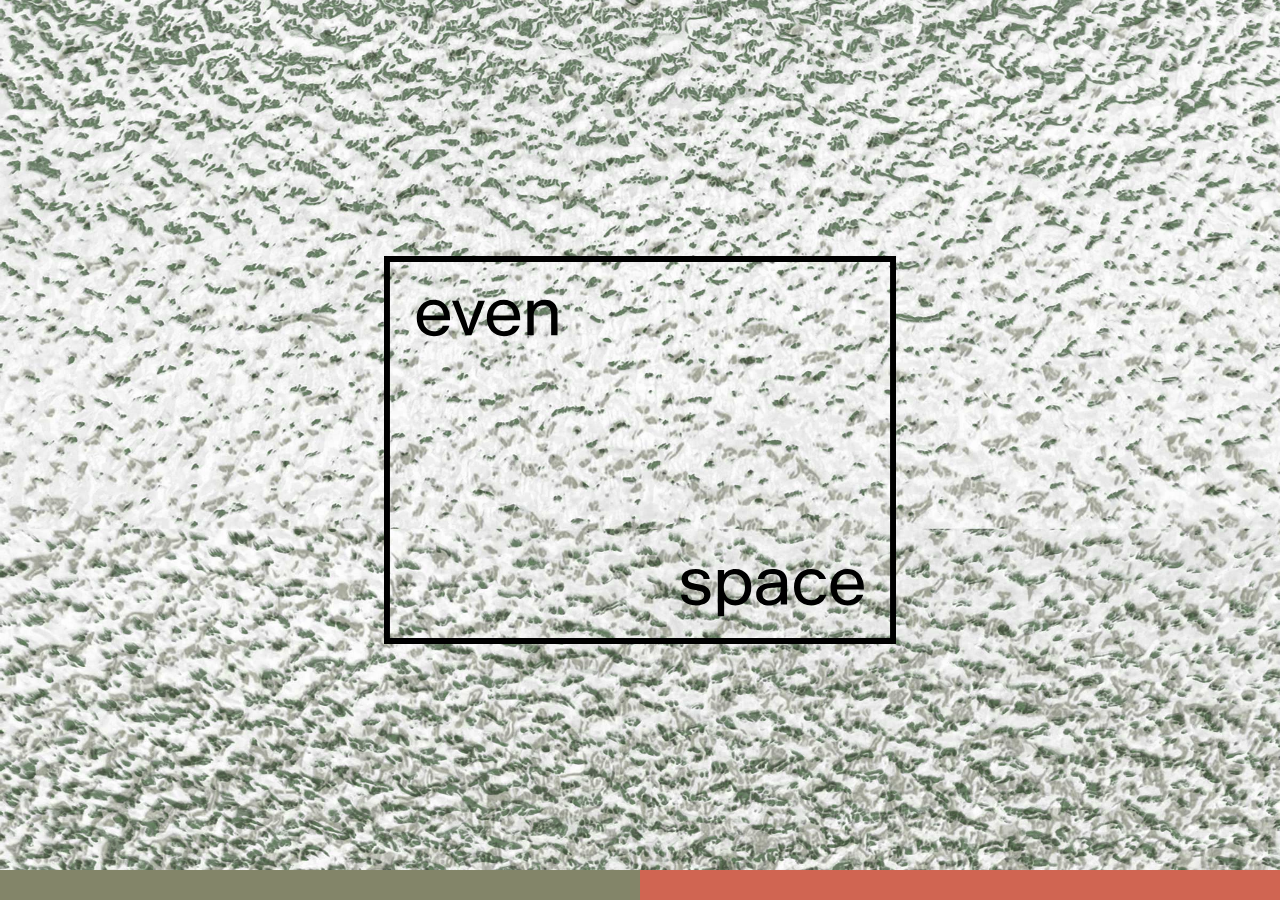
==== commit a4611e3e: "update patterns" ====
--- a/index.html
+++ b/index.html
@@ -49,14 +49,14 @@
 	<div class="si-item">
 		<figure class="js si-wrap desktop">
 			<picture class="si-pic">
-				<img class="si" src="pattern-grey2.png" data-image-loading-animation>
+				<img class="si" src="pattern-grey3.jpg" data-image-loading-animation>
 			</picture>
 		</figure>
 	</div>
 	<div class="si-item">
 		<figure class="js si-wrap desktop">
 			<picture class="si-pic">
-				<img class="si" src="pattern-grey2.png" data-image-loading-animation>
+				<img class="si" src="pattern-grey3.jpg" data-image-loading-animation>
 			</picture>
 		</figure>
 	</div>
--- a/style.css
+++ b/style.css
@@ -163,7 +163,6 @@
   z-index: 0;
   background-size: cover;
   background-position: center;
-  filter: blur(2px);
 
 }
 @media screen and (max-width: 1000px) {
@@ -346,7 +345,6 @@
   margin: 0px;
   line-height: 0px;
   animation: fade-in 1s ease;
-  filter: blur(2px);
 }
 .si {
   width: 100%; 
@@ -359,12 +357,11 @@
   left: -10vw;
   width: 120vw;
   height: 100%;
-  background-image: url('pattern-red2.png');
+  background-image: url('pattern-light-grey.jpg');
   background-size: cover;
   mix-blend-mode: multiply;
-  animation: text-wave 40s ease-in-out infinite;
+  animation: text-wave 60s ease-in-out infinite;
   pointer-events: none;
-  filter: blur(2px);
 }
 
 @keyframes text-wave {
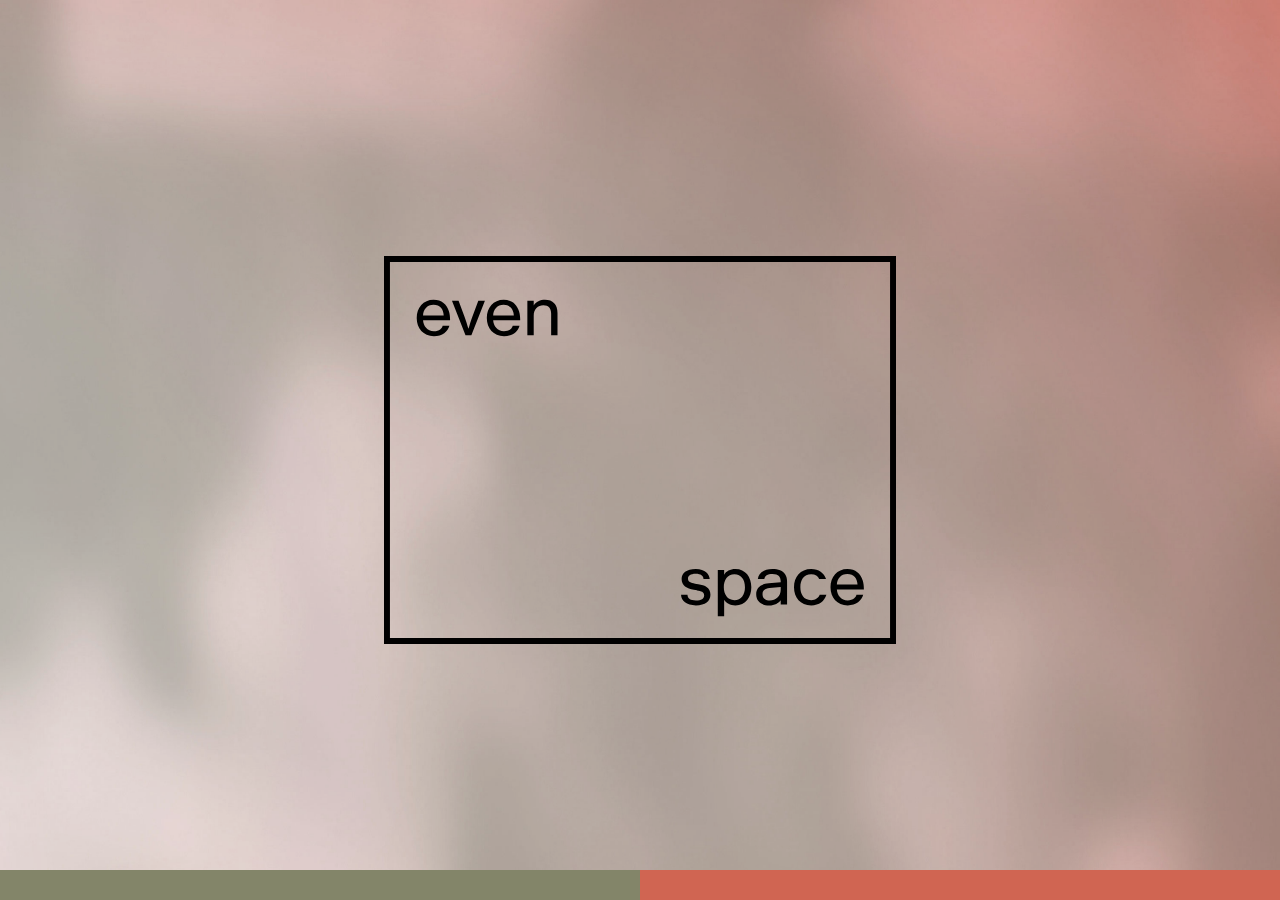
==== commit 0dfe67b1: "updates" ====
--- a/index.html
+++ b/index.html
@@ -32,14 +32,15 @@
 		<div class="container">
 			<div class="top">
 				<p><i>Even Space</i> is an architectural design practice that merges a personal, collaborative approach to design with open-ended creative exploration. <i>Even Space</i> uses its experience, methodology, and warmth to guide clients through design problems: creating unique and rewarding outcomes, seeing each project as an opportunity to create an unexpected result.</p>
-				<p>For project inquiries or just to say hello, please drop us a note at <a href="info@evenspace.com">info@evenspace.com</a>.</p>
+				<p>For project inquiries or just to say hello, please drop us a note at <a href="hello@even.space">hello@even.space</a>.</p>
 			</div>
 			<div class="bottom">
 				<div>
-					<p>Even Space Studio<br/>478 25th Street<br/>Oakland, CA 94612</p>
+					<p>Even Space Studio<!--<br/>478 25th Street<br/>Oakland, CA 94612--></p>
 				</div>
 				<div>
-					<p><a href="https://www.instagram.com/even.space/" target="_blank">Instagram</a></p>
+					<p><a href="https://www.instagram.com/even.space/" target="_blank">Instagram</a><br/>
+						<a href="http://eepurl.com/iJGxww" target="_blank">Join our Mailing List</a></p>
 				</div>
 			</div>
 		</div>
@@ -49,14 +50,14 @@
 	<div class="si-item">
 		<figure class="js si-wrap desktop">
 			<picture class="si-pic">
-				<img class="si" src="pattern-grey3.jpg" data-image-loading-animation>
+				<img class="si" src="pattern-grey5.jpg" data-image-loading-animation>
 			</picture>
 		</figure>
 	</div>
 	<div class="si-item">
 		<figure class="js si-wrap desktop">
 			<picture class="si-pic">
-				<img class="si" src="pattern-grey3.jpg" data-image-loading-animation>
+				<img class="si" src="pattern-grey5-inv.jpg" data-image-loading-animation>
 			</picture>
 		</figure>
 	</div>
@@ -94,7 +95,7 @@
 				const loop = verticalLoop("#container .si-item", {
 					repeat: -1,
 					center: true,
-					speed: .2
+					speed: .6
 				});
 				let slow = gsap.to(loop, {timeScale: 0.6, duration: .7});
 				loop.timeScale(0.6);
--- a/style.css
+++ b/style.css
@@ -18,6 +18,7 @@
 body {
   line-height: 1.5;
   -webkit-font-smoothing: antialiased;
+  overscroll-behavior: none;
 }
 /*
   5. Improve media defaults
@@ -45,55 +46,12 @@
   isolation: isolate;
 }
 
-@font-face {
-  font-family: "RiformaLLTrialWeb-Heavy";
-  src: url("fonts/RiformaLLTrialWeb-Heavy.woff2") format("woff2");
-}
-
-@font-face {
-  font-family: "RiformaLLTrialWeb-Italic";
-  src: url("fonts/RiformaLLTrialWeb-Italic.woff2") format("woff2");
-}
-
-@font-face {
-  font-family: "RiformaLLTrialWeb-Light";
-  src: url("fonts/RiformaLLTrialWeb-Light.woff2") format("woff2");
-}
-
-@font-face {
-  font-family: "RiformaLLTrialWeb-BoldItalic";
-  src: url("fonts/RiformaLLTrialWeb-BoldItalic.woff2") format("woff2");
-}
-
-@font-face {
-  font-family: "RiformaLLTrialWeb-MediumItalic";
-  src: url("fonts/RiformaLLTrialWeb-MediumItalic.woff2") format("woff2");
-}
-
-@font-face {
-  font-family: "RiformaLLTrialWeb-Medium";
-  src: url("fonts/RiformaLLTrialWeb-Medium.woff2") format("woff2");
-}
-
-@font-face {
-  font-family: "RiformaLLTrialWeb-Bold";
-  src: url("fonts/RiformaLLTrialWeb-Bold.woff2") format("woff2");
-}
 
 @font-face {
   font-family: "RiformaLLTrialWeb-Regular";
-  src: url("fonts/RiformaLLTrialWeb-Regular.woff2") format("woff2");
-}
-
-@font-face {
-  font-family: "RiformaLLTrialWeb-HeavyItalic";
-  src: url("fonts/RiformaLLTrialWeb-HeavyItalic.woff2") format("woff2");
-}
-
-@font-face {
-  font-family: "RiformaLLTrialWeb-LightItalic";
-  src: url("fonts/RiformaLLTrialWeb-LightItalic.woff2") format("woff2");
-}
+  src: url("fonts/RiformaLLWeb-Regular.woff2") format("woff2");
+}
+
 
 body {
 font-family: "RiformaLLTrialWeb-Regular";
@@ -172,7 +130,7 @@
 }
 
 #pattern_grey {
-  background-image: url(pattern-grey2.png);
+  background-image: url(pattern-grey4.jpg);
   /*animation: sway-up-down 80s linear infinite reverse;*/
    width: 100%;
    left: 0;
@@ -182,7 +140,7 @@
 }
 
 #pattern_red {
-  background-image: url(pattern-red2.png);
+  background-image: url(pattern-red4.jpg);
   animation: sway 140s linear infinite;
     mix-blend-mode: multiply;
   
@@ -345,10 +303,13 @@
   margin: 0px;
   line-height: 0px;
   animation: fade-in 1s ease;
+  display: block;
+  transform: scale(1.001);
 }
 .si {
   width: 100%; 
-  height: 150vh; 
+  height: 150vh;
+  line-height: 0;
 }
 
 #pattern_red_new {
@@ -356,8 +317,8 @@
   top: 0;
   left: -10vw;
   width: 120vw;
-  height: 100%;
-  background-image: url('pattern-light-grey.jpg');
+  height: 100svh;
+  background-image: url('pattern-red4.jpg');
   background-size: cover;
   mix-blend-mode: multiply;
   animation: text-wave 60s ease-in-out infinite;
